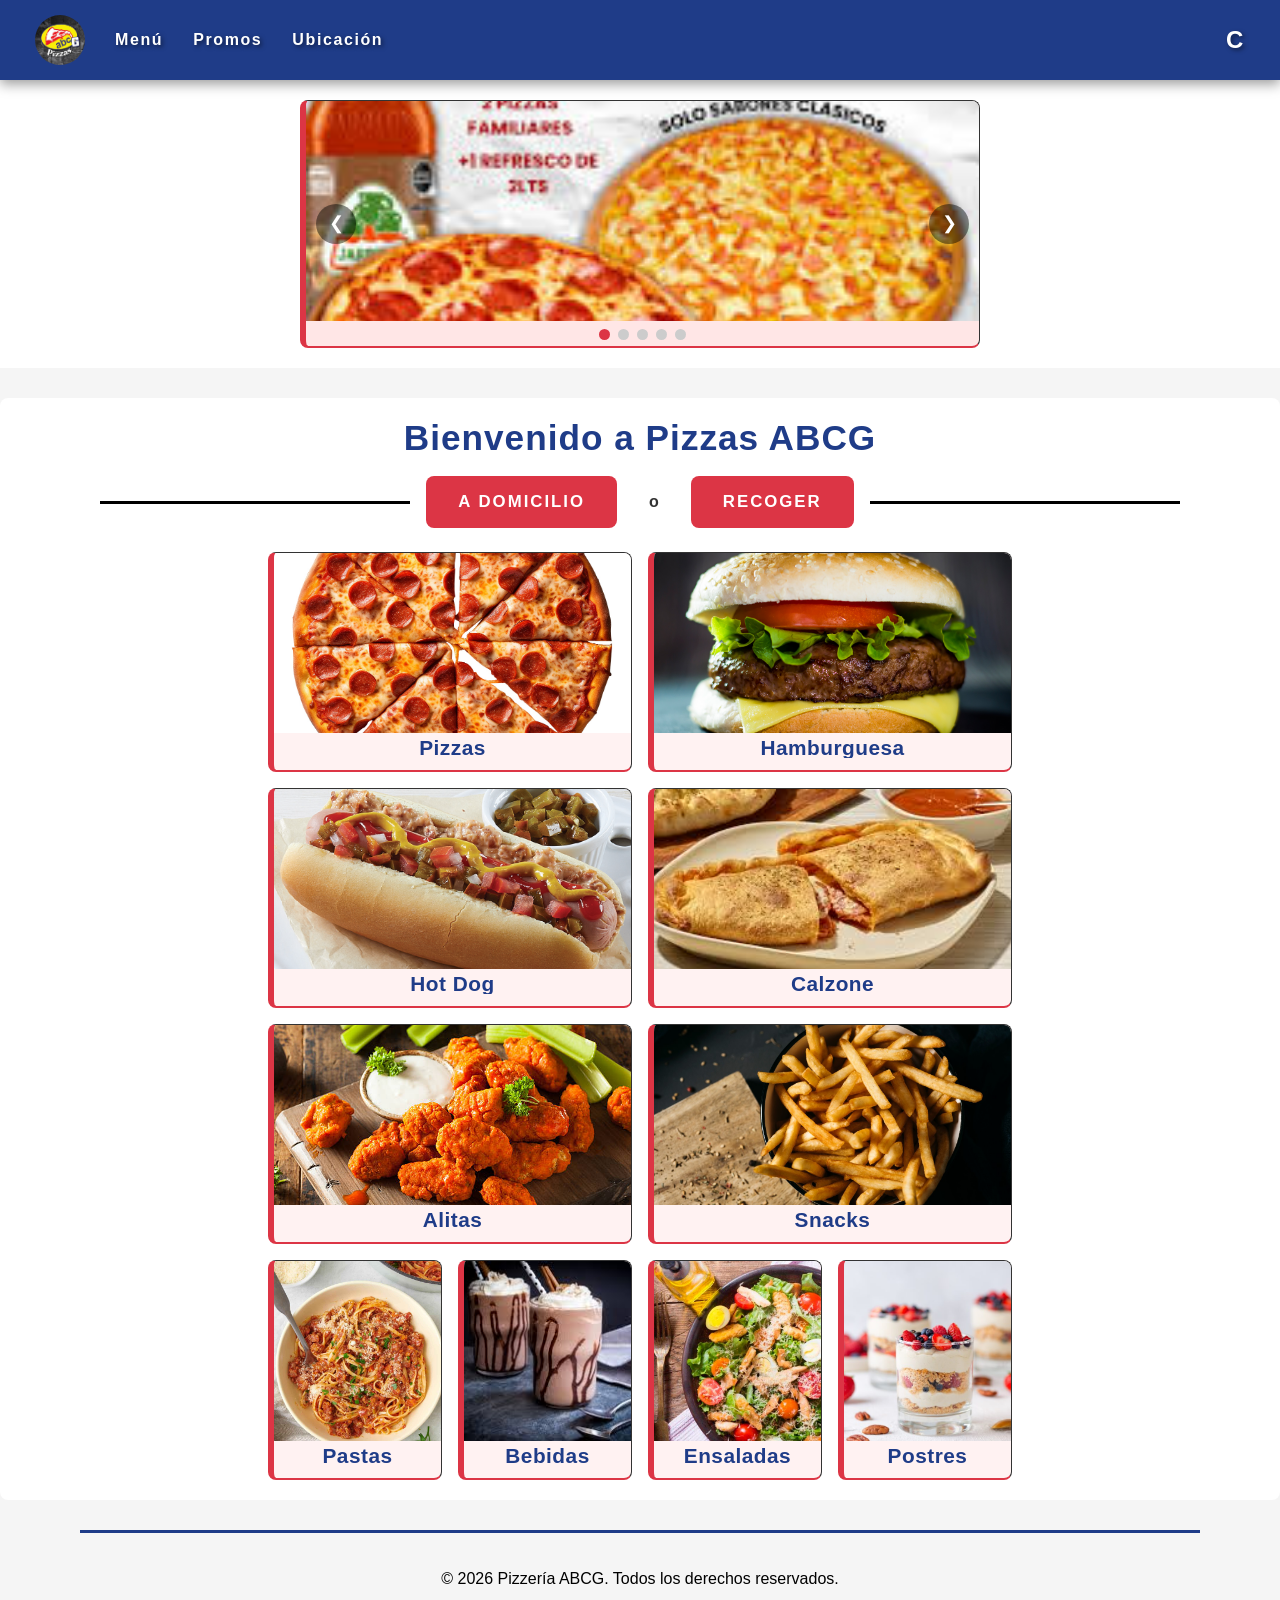
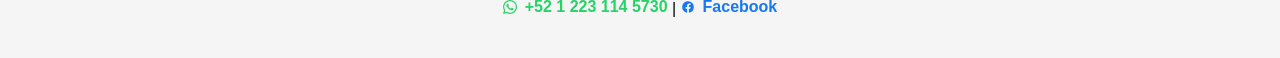
==== index.html @ 010d3856 "Add files via upload" ====
<!DOCTYPE html>
<html lang="en">
<head>
    <meta charset="UTF-8">
    <meta name="viewport" content="width=device-width, initial-scale=1.0">
    <title>Pizzería ABCG</title>
    <link rel="stylesheet" href="css/styles.css">
    <link rel="stylesheet" href="css/main.css">

    <script src="js/mobile-menu.js" defer></script>
    <script src="js/promo-slider.js" defer></script>
    <script src="js/cart.js" defer></script>
</head>
<body>
    <header>
        <nav>
            <ul>                <li class="mobile-toggle">
                    <button class="hamburger-btn" id="hamburger-btn" aria-label="Abrir menu" aria-expanded="false" aria-controls="mobile-dropdown-menu">
                        <span class="hamburger-icon"></span>
                    </button>
                </li>
                <li><a href="#inicio" class="nav-logo"><img src="images.jpg" alt="Logo de Pizzería ABCG" class="logo"></a></li>
                <li><a href="#menu" class="nav-menu">Menú</a></li>
                <li><a href="#promos" class="nav-menu">Promos</a></li>
                <li><a href="#ubicacion" class="nav-menu">Ubicación</a></li>
                <div class="nav-right">
                    <a href="#carrito" class="nav-carrito">C </a>
                </div>
            </ul>
            <div class="mobile-dropdown hidden" id="mobile-dropdown-menu">
                <a href="index.html#menu" class="mobile-dropdown-link">Menu</a>
                <a href="index.html#promos" class="mobile-dropdown-link">Promos</a>
                <a href="index.html#ubicacion" class="mobile-dropdown-link">Ubicacion</a>
            </div>
        </nav>
    </header>

    <!-- Slider de Promociones -->
    <section id="promos" class="promo-slider-section">
        <div class="promo-slider">
            <button class="slider-btn slider-prev" aria-label="Anterior">&#10094;</button>

            <div class="slider-track">
                <div class="promo-slide active">
                    <img src="imagenes_menu/promos/2fam.jpg" alt="Promo 2 Pizzas Familiares">
                </div>
                <div class="promo-slide">
                    <img src="imagenes_menu/promos/2med.jpg" alt="Promo 2 Pizzas Medianas">
                </div>
                <div class="promo-slide">
                    <img src="imagenes_menu/promos/comboham.jpg" alt="Combo Hamburguesa">
                </div>
                <div class="promo-slide">
                    <img src="imagenes_menu/promos/fam-pep.jpg" alt="Pizza Familiar Pepperoni">
                </div>
                <div class="promo-slide">
                    <img src="imagenes_menu/promos/fam-queso.jpg" alt="Pizza Familiar Queso">
                </div>
            </div>

            <button class="slider-btn slider-next" aria-label="Siguiente">&#10095;</button>

            <div class="slider-dots">
                <span class="promo-dot active"></span>
                <span class="promo-dot"></span>
                <span class="promo-dot"></span>
                <span class="promo-dot"></span>
                <span class="promo-dot"></span>
            </div>
        </div>
    </section>

    <main>
        <h1>Bienvenido a Pizzas ABCG</h1>

        <div class="hero-center">
            <div class="line left"></div>
            <div class="cta">
                <button class="btn btn-left">A domicilio</button>
                <span class="or">o</span>
                <button class="btn btn-right">Recoger</button>
            </div>
            <div class="line right"></div>
        </div>

        <div class="menu-section-container">
            <section class="menu-section-grid menu-desktop">
                <div class="menu-section-card wide">
                    <a href="pizzas.html" class="menu-section-link"><img src="sec-menu/pizzas.jpg" alt="Pizzas"></a>
                    <h2 class="menu-section-caption">Pizzas</h2>
                </div>
                <div class="menu-section-card wide">
                    <a href="hamburguesas.html" class="menu-section-link"><img src="sec-menu/hamburguesa.jpg" alt="Hamburguesa"></a>
                    <h2 class="menu-section-caption">Hamburguesa</h2>
                </div>

                <div class="menu-section-card wide">
                    <a href="hotdog.html" class="menu-section-link"><img src="sec-menu/hot-dog-aderezo-tocino.png" alt="Hot Dog"></a>
                    <h2 class="menu-section-caption">Hot Dog</h2>
                </div>
                <div class="menu-section-card wide">
                    <a href="calzones.html" class="menu-section-link"><img src="sec-menu/calzone.jpg" alt="Calzone"></a>
                    <h2 class="menu-section-caption">Calzone</h2>
                </div>

                <div class="menu-section-card wide">
                    <a href="alitas_y_cryspy.html" class="menu-section-link"><img src="sec-menu/alitas.jpg" alt="Alitas"></a>
                    <h2 class="menu-section-caption">Alitas</h2>
                </div>
                <div class="menu-section-card wide">
                    <a href="snacks.html" class="menu-section-link"><img src="sec-menu/snacks.jpg" alt="Snacks"></a>
                    <h2 class="menu-section-caption">Snacks</h2>
                </div>

                <div class="menu-section-card">
                    <a href="pastas.html" class="menu-section-link"><img src="sec-menu/pastas.jpeg" alt="Pastas"></a>
                    <h2 class="menu-section-caption">Pastas</h2>
                </div>
                <div class="menu-section-card">
                    <a href="bebidas.html" class="menu-section-link"><img src="sec-menu/bebidas.jpg" alt="Bebidas"></a>
                    <h2 class="menu-section-caption">Bebidas</h2>
                </div>
                <div class="menu-section-card">
                    <a href="ensaladas.html" class="menu-section-link"><img src="sec-menu/ensaladas.jpg" alt="Ensaladas"></a>
                    <h2 class="menu-section-caption">Ensaladas</h2>
                </div>
                <div class="menu-section-card">
                    <a href="postres.html" class="menu-section-link"><img src="sec-menu/postres.jpg" alt="Postres"></a>
                    <h2 class="menu-section-caption">Postres</h2>
                </div>
            </section>

            <!-- secciones del menú en formato horizontal tipo lista (solo celular) -->
            <section class="menu-category-list menu-mobile">
                <a href="pizzas.html" class="menu-category-card">
                    <img src="sec-menu/pizzas.jpg" alt="Pizzas" class="menu-category-thumb">
                    <div class="menu-category-content">
                        <h2 class="menu-category-title">Pizzas</h2>
                        <p class="menu-category-description">Pizzas clásicas y especiales, listas para compartir en cualquier ocasión.</p>
                    </div>
                </a>

                <a href="hamburguesas.html" class="menu-category-card">
                    <img src="sec-menu/hamburguesa.jpg" alt="Hamburguesas" class="menu-category-thumb">
                    <div class="menu-category-content">
                        <h2 class="menu-category-title">Hamburguesas</h2>
                        <p class="menu-category-description">Hamburguesas jugosas con ingredientes frescos y combinaciones irresistibles.</p>
                    </div>
                </a>

                <a href="hotdog.html" class="menu-category-card">
                    <img src="sec-menu/hot-dog-aderezo-tocino.png" alt="Hot Dogs" class="menu-category-thumb">
                    <div class="menu-category-content">
                        <h2 class="menu-category-title">Hot Dogs</h2>
                        <p class="menu-category-description">Hot dogs preparados al momento con toppings clásicos y especiales.</p>
                    </div>
                </a>

                <a href="calzones.html" class="menu-category-card">
                    <img src="sec-menu/calzone.jpg" alt="Calzone" class="menu-category-thumb">
                    <div class="menu-category-content">
                        <h2 class="menu-category-title">Calzone</h2>
                        <p class="menu-category-description">Masa horneada rellena con queso y tus ingredientes favoritos.</p>
                    </div>
                </a>

                <a href="alitas_y_cryspy.html" class="menu-category-card">
                    <img src="sec-menu/alitas.jpg" alt="Alitas" class="menu-category-thumb">
                    <div class="menu-category-content">
                        <h2 class="menu-category-title">Alitas</h2>
                        <p class="menu-category-description">Alitas clásicas y crispy con variedad de salsas no picantes y picantes.</p>
                    </div>
                </a>

                <a href="snacks.html" class="menu-category-card">
                    <img src="sec-menu/snacks.jpg" alt="Snacks" class="menu-category-thumb">
                    <div class="menu-category-content">
                        <h2 class="menu-category-title">Snacks</h2>
                        <p class="menu-category-description">Acompañamientos y antojos rápidos para completar tu pedido.</p>
                    </div>
                </a>

                <a href="pastas.html" class="menu-category-card">
                    <img src="sec-menu/pastas.jpeg" alt="Pastas" class="menu-category-thumb">
                    <div class="menu-category-content">
                        <h2 class="menu-category-title">Pastas</h2>
                        <p class="menu-category-description">Pastas cremosas y tradicionales con sabores caseros para todos.</p>
                    </div>
                </a>

                <a href="bebidas.html" class="menu-category-card">
                    <img src="sec-menu/bebidas.jpg" alt="Bebidas" class="menu-category-thumb">
                    <div class="menu-category-content">
                        <h2 class="menu-category-title">Bebidas</h2>
                        <p class="menu-category-description">Refrescos, aguas y bebidas para acompañar cada comida.</p>
                    </div>
                </a>

                <a href="ensaladas.html" class="menu-category-card">
                    <img src="sec-menu/ensaladas.jpg" alt="Ensaladas" class="menu-category-thumb">
                    <div class="menu-category-content">
                        <h2 class="menu-category-title">Ensaladas</h2>
                        <p class="menu-category-description">Opciones frescas y ligeras con ingredientes balanceados.</p>
                    </div>
                </a>

                <a href="postres.html" class="menu-category-card">
                    <img src="sec-menu/postres.jpg" alt="Postres" class="menu-category-thumb">
                    <div class="menu-category-content">
                        <h2 class="menu-category-title">Postres</h2>
                        <p class="menu-category-description">Dulces opciones para cerrar tu comida con un gran sabor.</p>
                    </div>
                </a>
            </section>
        </div>
    </main>

    <footer>
        <p>&copy; 2026 Pizzería ABCG. Todos los derechos reservados.</p>
        <p><a href="https://wa.me/5212231145730" target="_blank" rel="noopener noreferrer" aria-label="WhatsApp Pizzeria ABCG"><svg xmlns="http://www.w3.org/2000/svg" width="14" height="14" viewBox="0 0 24 24" fill="currentColor" style="vertical-align:-2px; margin-right:4px;"><path d="M20.52 3.48A11.86 11.86 0 0 0 12.07 0C5.5 0 .16 5.34.16 11.9c0 2.1.55 4.16 1.6 5.98L0 24l6.3-1.65a11.86 11.86 0 0 0 5.77 1.47h.01c6.56 0 11.9-5.34 11.9-11.9 0-3.18-1.24-6.17-3.46-8.4Zm-8.45 18.3h-.01a9.9 9.9 0 0 1-5.04-1.38l-.36-.22-3.74.98 1-3.65-.24-.37a9.9 9.9 0 0 1-1.52-5.24C2.16 6.43 6.6 2 12.07 2c2.64 0 5.13 1.03 7 2.9a9.82 9.82 0 0 1 2.9 7c0 5.47-4.44 9.9-9.9 9.9Zm5.43-7.43c-.3-.15-1.77-.87-2.05-.97-.28-.1-.48-.15-.68.15-.2.3-.78.97-.95 1.17-.18.2-.35.22-.65.07-.3-.15-1.25-.46-2.38-1.48a8.9 8.9 0 0 1-1.65-2.05c-.17-.3-.02-.46.13-.6.13-.13.3-.35.45-.53.15-.18.2-.3.3-.5.1-.2.05-.37-.03-.52-.08-.15-.68-1.63-.93-2.24-.24-.58-.49-.5-.68-.5h-.58c-.2 0-.52.07-.8.37-.28.3-1.05 1.03-1.05 2.5 0 1.47 1.08 2.9 1.23 3.1.15.2 2.12 3.25 5.13 4.55.72.31 1.29.5 1.73.64.73.23 1.39.2 1.92.12.59-.09 1.77-.72 2.02-1.42.25-.7.25-1.3.18-1.42-.08-.12-.28-.2-.58-.35Z"></path></svg> +52 1 223 114 5730</a> | <a href="https://www.facebook.com/PizzeriaAbcg/?locale=es_LA" target="_blank" rel="noopener noreferrer" aria-label="Facebook Pizzeria ABCG"><svg xmlns="http://www.w3.org/2000/svg" width="14" height="14" viewBox="0 0 24 24" fill="currentColor" style="vertical-align:-2px; margin-right:4px;"><path d="M22 12a10 10 0 1 0-11.56 9.88v-6.99H7.9V12h2.54V9.8c0-2.5 1.49-3.89 3.77-3.89 1.09 0 2.23.2 2.23.2v2.46h-1.26c-1.24 0-1.62.77-1.62 1.56V12h2.77l-.44 2.89h-2.33v6.99A10 10 0 0 0 22 12"></path></svg>Facebook</a></p>
    </footer>
</body>
</html>
---- css/styles.css ----
/* ===================================
   ESTILOS GLOBALES Y RESET
   =================================== */

* {
 
    margin: 0;
    padding: 0;
    box-sizing: border-box;
}

body {
    font-family: Arial, sans-serif;
    background-color: var(--page-bg);
}

/* ===================================
   VARIABLES DE COLOR (ROOT)
   =================================== */

:root{
    /* Paleta de colores */
    --header-blue: #1F3C88;
    --accent-red: #D62828;
    --pizza-yellow: #FFC300;
    --page-bg: #f5f5f5;
    --main-bg: #ffffff;
    --footer-bg: #EAD5B6;
    --text: #333333;
    --black: #000000;
    --hover-dark: rgba(44,44,44,0.6);
}

/* ===================================
   ESTILOS DE HEADER Y NAVEGACIÓN
   =================================== */

header {
    background-color: var(--header-blue);
    color: white;
    padding: 0 20px;
    box-shadow: 0 4px 12px rgba(0, 0, 0, 0.4);
    position: sticky;
    top: 0;
    z-index: 999;
}

header h1 {
    text-align: center;
    font-size: 2.5em;
    text-shadow: 2px 2px 4px rgba(0, 0, 0, 0.3);
}

nav {
    background-color: var(--header-blue);
    padding: 0;
    letter-spacing: 0.1rem;
}

nav ul {
    list-style: none;
    display: flex;
    align-items: center;
    gap: 0;
}

.mobile-toggle {
    display: none;
}

.hamburger-btn {
    display: none;
    border: none;
    background: transparent;
    color: #fff;
    cursor: pointer;
    padding: 12px;
}

.hamburger-icon,
.hamburger-icon::before,
.hamburger-icon::after {
    content: '';
    display: block;
    width: 22px;
    height: 2px;
    background: #fff;
    border-radius: 3px;
    transition: transform 0.2s ease, opacity 0.2s ease;
}

.hamburger-icon::before {
    transform: translateY(-7px);
}

.hamburger-icon::after {
    transform: translateY(5px);
}

.hamburger-btn.open .hamburger-icon {
    background: transparent;
}

.hamburger-btn.open .hamburger-icon::before {
    transform: translateY(0) rotate(45deg);
}

.hamburger-btn.open .hamburger-icon::after {
    transform: translateY(-2px) rotate(-45deg);
}

.mobile-dropdown {
    display: none;
    background: #16326f;
    border-top: 1px solid rgba(255, 255, 255, 0.2);
}

.mobile-dropdown-link {
    display: block;
    color: #fff;
    text-decoration: none;
    font-weight: 700;
    padding: 12px 16px;
}

.mobile-dropdown-link:hover {
    background: rgba(255, 255, 255, 0.14);
}

.logo {
    width: 50px;
    height: 50px;
    border-radius: 50%;
    object-fit: cover;
    cursor: pointer;
    transition: transform 0.3s;
}

.logo:hover {
    transform: scale(1.1);
}

nav li:first-child {
    margin-right: 30px;
}

nav li:nth-child(2),
nav li:nth-child(3),
nav li:nth-child(4) {
    margin-right: 0;
}

nav a {
    color: white;
    text-decoration: none;
    font-weight: bold;
    transition: 0.3s;
    display: inline-flex;
    align-items: center;
    border-radius: 0;
}

.nav-logo {
    padding: 15px 15px;
}

.nav-menu {
    padding: 30px 15px;
    text-shadow: 2px 2px 4px rgba(0, 0, 0, 0.5);
}

.nav-menu:hover {
    color: white;
    background-color: var(--hover-dark);
}

nav a:hover {
    color: white;
    background-color: var(--hover-dark);
    border-radius: 0;
}

.nav-right {
    margin-left: auto;
    display: flex;
    align-items: center;
    gap: 0;
}

.nav-right a {
    background-color: transparent;
    border-radius: 0;
    transition: background-color 0.3s;
    display: inline-flex;
    align-items: center;
}

.nav-login {
    padding: 28px 15px;
    text-shadow: 2px 2px 4px rgba(0, 0, 0, 0.5);
    display: none;
}

.nav-login:hover {
    background-color: var(--hover-dark);
    text-decoration: none;
}

.nav-carrito {
    padding: 25px 15px;
    font-size: 1.5em;
    cursor: pointer;
    text-shadow: 2px 2px 4px rgba(0, 0, 0, 0.5);
}

.nav-carrito:hover {
    background-color: var(--hover-dark);
    text-decoration: none;
}

.nav-right a:hover {
    background-color: var(--hover-dark);
    text-decoration: none;
    border-radius: 0;
}


/* ===================================
   ESTILOS DE FOOTER
   =================================== */

/* Footer */
footer{
    background: var(--page-bg);    
    color: var(--black);
    text-align:center;
    padding:30px 20px;
    margin-top:0;
    position:relative;
}

footer::before{
    content:'';
    position:absolute;
    top:0;
    left:80px;
    right:80px;
    height:3px;
    background: var(--header-blue);
}

footer p{ margin:10px 0; }
footer a{ color: var(--header-blue); text-decoration:none; }
footer a:hover{ text-decoration:underline; }

footer a[aria-label="Facebook Pizzeria ABCG"]{
    color:#1877F2;
    font-weight:600;
    display:inline-flex;
    align-items:center;
    gap:4px;
    transition:color 0.2s ease, transform 0.2s ease;
}

footer a[aria-label="Facebook Pizzeria ABCG"] svg{
    transition:transform 0.2s ease;
}

footer a[aria-label="Facebook Pizzeria ABCG"]:hover{
    color:#0F5CC0;
    text-decoration:none;
    transform:translateY(-1px);
}

footer a[aria-label="Facebook Pizzeria ABCG"]:hover svg{
    transform:scale(1.08);
}

footer a[aria-label="WhatsApp Pizzeria ABCG"]{
    color:#25D366;
    font-weight:600;
    display:inline-flex;
    align-items:center;
    gap:4px;
    transition:color 0.2s ease, transform 0.2s ease;
}

footer a[aria-label="WhatsApp Pizzeria ABCG"] svg{
    transition:transform 0.2s ease;
}

footer a[aria-label="WhatsApp Pizzeria ABCG"]:hover{
    color:#1EA952;
    text-decoration:none;
    transform:translateY(-1px);
}

footer a[aria-label="WhatsApp Pizzeria ABCG"]:hover svg{
    transform:scale(1.08);
}

/* ===================================
   ESTILOS RESPONSIVOS - TABLETS
   =================================== */

@media (max-width: 768px) {
    header {
        padding: 0 12px;
    }

    nav ul {
        flex-wrap: nowrap;
    }

    .logo {
        width: 44px;
        height: 44px;
    }

    nav li:first-child {
        margin-right: 10px;
    }

    .nav-menu {
        padding: 20px 10px;
        font-size: 0.88rem;
        letter-spacing: 0.04rem;
    }

    .nav-login {
        padding: 20px 10px;
        font-size: 0.88rem;
    }

    .nav-carrito {
        padding: 18px 10px;
        font-size: 1.3em;
    }

    footer::before {
        left: 40px;
        right: 40px;
    }
}

/* ===================================
   ESTILOS RESPONSIVOS - CELULARES
   =================================== */

@media (max-width: 480px) {
    header {
        padding: 0 6px;
    }

    nav {
        position: relative;
    }

    nav ul {
        justify-content: space-between;
        position: relative;
        min-height: 60px;
    }

    /* Logo visible y de tamaño medio en móvil */
    .logo {
        width: 42px;
        height: 42px;
    }

    .nav-logo {
        position: absolute;
        top: 6px;
        left: 50%;
        transform: translateX(-50%);
        padding: 0;
    }

    .mobile-toggle {
        display: flex;
        margin-right: auto;
        z-index: 2;
    }

    .hamburger-btn {
        display: inline-flex;
        align-items: center;
        justify-content: center;
    }

    nav li:first-child {
        margin-right: 0;
    }

    /* Ocultar enlaces de texto para no saturar la barra */
    .nav-menu {
        display: none;
    }

    .nav-login {
        display: none;
    }

    .nav-carrito {
        padding: 16px 10px;
        font-size: 1.4em;
    }

    .nav-right {
        margin-left: auto;
        z-index: 2;
    }

    .mobile-dropdown.show {
        display: block;
    }

    footer::before {
        left: 20px;
        right: 20px;
    }
}

/* ===================================
   ESTILOS PARA PESTAÑAS DE PIZZAS
   =================================== */

.pizza-tabs {
    display: flex;
    gap: 1rem;
    justify-content: center;
    margin: 2rem 0;
    flex-wrap: wrap;
}

.tab-btn {
    padding: 0.75rem 2rem;
    border: 2px solid #ff6b6b;
    background: transparent;
    color: #ff6b6b;
    font-size: 1rem;
    font-weight: bold;
    cursor: pointer;
    border-radius: 0.5rem;
    transition: all 0.3s ease;
}

.tab-btn:hover {
    background: #ff6b6b;
    color: white;
    transform: translateY(-2px);
}

.tab-btn.active {
    background: #ff6b6b;
    color: white;
    box-shadow: 0 4px 12px rgba(255, 107, 107, 0.3);
}

.hidden {
    display: none;
}
---- css/main.css ----
/* ===================================
   VARIABLES ADICIONALES
   =================================== */

:root{
    /* Variables específicas de main.css */
    --pizza-yellow-light: rgba(255,195,0,0.15);
    --card-bg-light: rgba(242, 9, 9, 0.05);
    --link-red: #DC3545;
    --accent-red: #000;
    --submenu-sticky-top: 72px;
}

/* ===================================
   ESTILOS GENERALES DE MAIN
   =================================== */

/* Main */
main{
    max-width:100%;
    margin:30px auto;
    padding:20px;
    background: var(--main-bg);
    border-radius:8px;
    box-shadow:none;
    text-justify: auto;
}

main h1{
    color: var(--header-blue);
    font-size:2.2rem;
    font-weight:800;
    letter-spacing:1px;
    text-align:center;
    margin-bottom:12px;
}

main h2{
    color: var(--header-blue);
    text-align:center;
    margin-bottom:12px;
}

main p{
    color: var(--text);
    line-height:1.6;
    text-align:center;
    margin-bottom:18px;
}

/* ===================================
   SECCIÓN HERO CON CTA
   =================================== */

/* Centered CTA: keep header/nav intact, style only this area */
.hero-center{
    display:flex;
    align-items:center;
    justify-content:center;
    padding: 0 80px; /* leave 80px gap from main edges */
    gap:16px;
    margin:18px 0;
}

/* Banner de promociones usado en index.html */
.promo-hero{
    width:100%;
    max-width:100%;
    height:70vh; /* más alto */
    display:block;
    overflow:hidden; /* evita que la imagen provoque scroll horizontal */
    background-color: #f3f3f3;
    border-radius:0; /* sin bordes para full-bleed */
    margin: 0; /* pegado al header */
    position:relative;
    left:0;
}
.promo-hero-img{
    width:100%;
    height:100%;
    min-width:100%;
    min-height:100%;
    object-fit:cover; /* cubre todo el área sin dejar espacios */
    display:block;
}

.line{
    flex:1;
    height:3px;
    background: var(--accent-red);
}

.cta{ display:inline-flex; align-items:center; gap:20px; }

.btn{
    background: var(--link-red); /* requested color */
    color:#fff;
    border:none;
    padding:16px 32px; /* larger buttons */
    font-weight:800;
    border-radius:8px;
    cursor:pointer;
    font-size:1.05rem;
    letter-spacing:2px;
    text-transform:uppercase;
}

/* Hover: oscurecer y animación tipo "gota" */
.btn{
    position:relative;
    overflow:hidden;
    transition: filter 0.2s ease, transform 0.15s ease;
}

.btn:hover{
    filter:brightness(0.52);
    transform:translateY(-8px);
}

.btn::after{
    content:'';
    position:absolute;
    left:50%;
    top:50%;
    width:16px;
    height:16px;
    background: rgba(255,255,255,0.12);
    transform: translate(-50%,-50%) scale(0);
    border-radius:50%;
    opacity:0;
    transition: transform 0.6s cubic-bezier(.2,.8,.2,1), opacity 0.6s ease;
    pointer-events:none;
}

.btn:hover::after{
    transform: translate(-50%,-50%) scale(8);
    opacity:1;
}

.or{ color:#333; font-weight:700; padding:0 12px; }

/* ===================================
   GRID DE MENÚ
   =================================== */

/* Sección del menú con contenedor centrado */
.menu-section-container{
    width:60%;
    max-width:1200px;
    margin:0 auto;
}

.menu-section-grid{
    display:grid;
    grid-template-columns:repeat(4,1fr);
    gap:16px;
    margin-top:24px;
    align-items:start;
}
.menu-section-card.wide{
    grid-column: span 2;
}
.menu-section-card{
    border:1px solid var(--text);
    border-bottom:2px solid var(--link-red);
    border-radius:8px;
    overflow:hidden;
    display:flex;
    flex-direction:column;
    align-items:center;
    text-align:center;
    height:220px; /* tamaño uniforme */
    background: var(--card-bg-light); /* rojo muy pálido casi blanco */
    border-left:6px solid var(--link-red);
    transition:box-shadow 0.3s ease, transform 0.3s ease;
}
.menu-section-card:hover{
    box-shadow:0 8px 20px rgba(0,0,0,0.18);
    transform:translateY(-6px);
}
.menu-section-card.menu-section-promo{
    grid-column:1 / -1; /* ocupa ambas columnas */
    height:220px; /* un poco más alto */
    background: var(--pizza-yellow-light); /* amarillo muy suave */
    border-left:6px solid var(--pizza-yellow);
    border-bottom:2px solid var(--pizza-yellow);
}
.menu-section-link{
    flex:0 0 auto;
    width:100%;
    height:180px;
}
.menu-section-link img{
    width:100%;
    height:100%;
    object-fit:cover;
}
.menu-section-caption{
    padding:3px 6px;
    font-weight:700;
    color:var(--header-blue);
    font-size:1.3rem;
    letter-spacing:0.5px;
    overflow:hidden;
    text-overflow:ellipsis;
    white-space:nowrap;
}

.menu-category-list{
    display:flex;
    flex-direction:column;
    gap:14px;
    margin-top:24px;
}

.menu-mobile{
    display:none;
}

.menu-category-card{
    display:flex;
    align-items:center;
    gap:18px;
    text-decoration:none;
    background:#fdfdfd;
    border:1px solid #d9d9d9;
    border-radius:12px;
    padding:12px 16px;
    transition:box-shadow 0.25s ease, transform 0.2s ease, border-color 0.2s ease;
}

.menu-category-card:hover{
    border-color:var(--link-red);
    box-shadow:0 10px 22px rgba(0,0,0,0.12);
    transform:translateY(-2px);
}

.menu-category-thumb{
    width:86px;
    height:86px;
    object-fit:cover;
    border-radius:10px;
    flex-shrink:0;
}

.menu-category-content{
    display:flex;
    flex-direction:column;
    justify-content:center;
    flex:1;
    min-width:0;
}

.menu-category-title{
    color:var(--header-blue);
    font-size:1.45rem;
    line-height:1.2;
    margin-bottom:6px;
    text-align:left;
}

.menu-category-description{
    margin:0;
    color:var(--text);
    font-size:0.95rem;
    text-align:left ;
    line-height:1.4;
}

@media (max-width: 768px) {
    .menu-desktop{
        display:none;
    }

    .menu-mobile{
        display:flex;
    }
}

@media (max-width:600px){
    .menu-section-grid{grid-template-columns:1fr;}

    .menu-category-card{
        gap:12px;
        padding:10px 12px;
    }

    .menu-category-thumb{
        width:70px;
        height:70px;
    }

    .menu-category-title{
        font-size:1.18rem;
        margin-bottom:4px;
    }

    .menu-category-description{
        font-size:0.88rem;
    }
}

/* ===================================
   SUBMENU DE NAVEGACIÓN
   =================================== */

/* Barra de navegación secundaria para secciones del menú */
.submenu-nav{
    background:#e8e8e8; /* gris claro */
    padding:0;
    border-bottom:1px solid #d0d0d0;
    position:sticky;
    top:var(--submenu-sticky-top, 0px);
    z-index:950;
    box-shadow:0 2px 8px rgba(0,0,0,0.08);
}

.submenu-nav.is-loading{
    opacity:0.92;
}
.submenu-container{
    max-width:100%;
    margin:0 auto;
    padding:0;
    display:flex;
    overflow-x:auto;
    align-items:center;
    justify-content:center;
    min-height:0;
    -webkit-overflow-scrolling:touch;
    scroll-behavior:smooth;
    /* ocultar scrollbar visualmente en todos los navegadores */
    scrollbar-width:none;
    -ms-overflow-style:none;
}

.submenu-container li{
    margin:0;
    padding:0;
    display:flex;
    align-items:center;
}

.submenu-container::-webkit-scrollbar{
    display:none;
}
.submenu-link{
    position:relative;
    letter-spacing: 0.15rem;
    color:var(--text);
    text-decoration:none;
    font-weight:600;
    font-size:0.95rem;
    padding:6px 10px;
    line-height:1.1;
    display:block;
    box-sizing: border-box;
    margin: 0;
    white-space:nowrap;
    border-bottom:3px solid transparent;
    transition:border-bottom 0.3s ease, color 0.3s ease, background-color 0.2s ease;
}
.submenu-link:hover{
    border-bottom:3px solid var(--link-red);
    color:var(--link-red);
    background:rgba(220,53,69,0.06);
}
.submenu-link.active{
    border-bottom:3px solid var(--link-red);
    color:var(--link-red);
    background:rgba(220,53,69,0.08);
}

/* ===================================
    ITEMS DEL MENÚ (CARDS)
    =================================== */

/* Estilos para items del menú con imágenes */
.menu-item{
    border:1px solid var(--text);
    border-bottom:2px solid var(--link-red);
    border-radius:8px;
    overflow:hidden;
    display:flex;
    flex-direction:column;
    align-items:center;
    text-align:center;
    background: var(--card-bg-light);
    border-left:6px solid var(--link-red);
    transition:box-shadow 0.3s ease, transform 0.3s ease;
    height:100%;
}

.menu-item:hover{
    box-shadow:0 8px 20px rgba(0,0,0,0.18);
    transform:translateY(-6px);
}

.item-image{
    width:100%;
    height:200px;
    overflow:hidden;
    display:flex;
    align-items:center;
    justify-content:center;
}

.item-image img{
    width:100%;
    height:100%;
    object-fit:cover;
}

.item-info{
    padding:12px;
    flex:1;
    display:flex;
    flex-direction:column;
    justify-content:space-between;
    width:100%;
}

.item-info h3{
    color:var(--header-blue);
    font-size:1.1rem;
    margin-bottom:8px;
    font-weight:700;
}

.item-description{
    color:var(--text);
    font-size:0.9rem;
    line-height:1.4;
    margin-bottom:8px;
}

.item-price{
    color:var(--link-red);
    font-size:1.0rem;
    font-weight:700;
    margin-bottom:8px;
    letter-spacing: 0.1rem;
    }

.btn-add{
    background:var(--link-red);
    color:#fff;
    border:none;
    padding:8px 16px;
    border-radius:6px;
    cursor:pointer;
    font-weight:700;
    transition:filter 0.2s ease, transform 0.15s ease;
}

.btn-add:hover{
    filter:brightness(0.85);
    transform:translateY(-2px);
}

.modal-overlay{
    position:fixed;
    inset:0;
    background:rgba(0,0,0,0.55);
    display:flex;
    align-items:center;
    justify-content:center;
    padding:24px;
    z-index:1200;
}

.modal-overlay.hidden{
    display:none;
}

.wings-modal{
    width:min(760px, 100%);
    max-height:90vh;
    overflow-y:auto;
    background:#fff;
    border-radius:18px;
    padding:28px;
    position:relative;
    box-shadow:0 24px 60px rgba(0,0,0,0.28);
}

.modal-close{
    position:absolute;
    top:14px;
    right:16px;
    border:none;
    background:transparent;
    color:var(--header-blue);
    font-size:2rem;
    cursor:pointer;
    line-height:1;
}

.modal-header{
    text-align:left;
    margin-bottom:20px;
}

.modal-tag{
    color:var(--link-red);
    font-weight:800;
    text-transform:uppercase;
    letter-spacing:0.12rem;
    margin-bottom:6px;
}

.modal-description{
    text-align:left;
    margin-bottom:0;
}

.modal-form{
    display:grid;
    gap:20px;
}

.modal-block{
    background:#f8f8f8;
    border:1px solid #e2e2e2;
    border-radius:14px;
    padding:18px;
}

.modal-block-header{
    margin-bottom:14px;
}

.modal-block-header h3{
    color:var(--header-blue);
    margin-bottom:4px;
}

.modal-block-header p{
    text-align:left;
    margin-bottom:0;
    font-size:0.95rem;
}

.quantity-options{
    display:grid;
    grid-template-columns:repeat(auto-fit, minmax(160px, 1fr));
    gap:12px;
}

.quantity-card,
.salsa-group{
    display:flex;
    flex-direction:column;
    gap:10px;
}

.quantity-card label,
.salsa-option{
    display:flex;
    align-items:flex-start;
    gap:10px;
    padding:12px 14px;
    border:1px solid #d7d7d7;
    border-radius:12px;
    background:#fff;
    cursor:pointer;
    transition:border-color 0.2s ease, box-shadow 0.2s ease, transform 0.2s ease;
}

.quantity-card label:hover,
.salsa-option:hover{
    border-color:var(--link-red);
    box-shadow:0 10px 20px rgba(220,53,69,0.12);
    transform:translateY(-2px);
}

.quantity-card input,
.salsa-option input{
    margin-top:3px;
}

.option-copy{
    display:flex;
    flex-direction:column;
    gap:4px;
}

.option-copy strong{
    color:var(--header-blue);
}

.option-copy span{
    color:var(--text);
    font-size:0.92rem;
}

.salsa-groups{
    display:grid;
    grid-template-columns:repeat(auto-fit, minmax(220px, 1fr));
    gap:16px;
}

.salsa-group h4{
    color:var(--header-blue);
    font-size:1rem;
}

.modal-notice{
    display:none;
    margin-top:-6px;
    margin-bottom:2px;
    padding:10px 12px;
    border-radius:10px;
    border:1px solid #f0b8bf;
    background:#fff1f3;
    color:#b42332;
    font-size:0.9rem;
    font-weight:700;
}

.modal-notice.visible{
    display:block;
}

.modal-summary{
    background:#fff5f5;
    border:1px solid #f1c2c7;
    border-radius:12px;
    padding:14px 16px;
    color:var(--text);
    font-weight:600;
}

.modal-summary strong{
    color:var(--link-red);
}

.pizza-choice-grid{
    display:grid;
    grid-template-columns:repeat(auto-fit, minmax(150px, 1fr));
    gap:10px;
}

.pizza-choice{
    display:flex;
}

.pizza-choice input{
    position:absolute;
    opacity:0;
    pointer-events:none;
}

.pizza-choice-label{
    width:100%;
    display:flex;
    flex-direction:column;
    gap:4px;
    padding:12px;
    border:1px solid #d8d8d8;
    border-radius:10px;
    background:#fff;
    cursor:pointer;
    transition:border-color 0.2s ease, box-shadow 0.2s ease, transform 0.2s ease;
}

.pizza-choice-label strong{
    color:var(--header-blue);
}

.pizza-choice-label span{
    color:var(--text);
    font-size:0.92rem;
}

.pizza-choice-label:hover{
    border-color:var(--link-red);
    box-shadow:0 8px 18px rgba(220,53,69,0.12);
    transform:translateY(-1px);
}

.pizza-choice input:checked + .pizza-choice-label{
    border-color:var(--link-red);
    box-shadow:0 0 0 3px rgba(220,53,69,0.16);
    background:#fff6f7;
}

.pizza-half-mode-grid{
    display:grid;
    grid-template-columns:repeat(auto-fit, minmax(140px, 1fr));
    gap:10px;
}

.pizza-half-mode{
    display:flex;
}

.pizza-half-mode input{
    position:absolute;
    opacity:0;
    pointer-events:none;
}

.pizza-half-mode-ui{
    width:100%;
    display:flex;
    flex-direction:column;
    align-items:center;
    justify-content:center;
    gap:8px;
    padding:12px 10px;
    border:1px solid #d8d8d8;
    border-radius:12px;
    background:#fff;
    color:var(--header-blue);
    font-weight:700;
    text-align:center;
    cursor:pointer;
    transition:border-color 0.2s ease, box-shadow 0.2s ease, transform 0.2s ease;
}

.pizza-half-mode-ui:hover{
    border-color:var(--link-red);
    box-shadow:0 8px 18px rgba(220,53,69,0.12);
    transform:translateY(-1px);
}

.pizza-half-mode input:checked + .pizza-half-mode-ui{
    border-color:var(--link-red);
    box-shadow:0 0 0 3px rgba(220,53,69,0.16);
    background:#fff6f7;
}

.pizza-half-icon{
    width:44px;
    height:44px;
    border-radius:50%;
    border:2px solid #d8d8d8;
    background:#d9d9d9;
    box-shadow:inset 0 0 0 1px rgba(255,255,255,0.6);
    transition:background 0.2s ease, border-color 0.2s ease;
}

.pizza-half-icon-half{
    background:#d9d9d9;
}

.pizza-half-icon-complete{
    background:#d9d9d9;
}

.pizza-half-mode input:checked + .pizza-half-mode-ui .pizza-half-icon{
    border-color:#dc3545;
}

.pizza-half-mode input[value="half"]:checked + .pizza-half-mode-ui .pizza-half-icon-half{
    background:linear-gradient(90deg, #dc3545 50%, #d9d9d9 50%);
}

.pizza-half-mode input[value="complete"]:checked + .pizza-half-mode-ui .pizza-half-icon-complete{
    background:#dc3545;
}

.half-selector{
    margin-top:14px;
    display:flex;
    flex-direction:column;
    gap:8px;
}

.half-selector.hidden{
    display:none;
}

.half-selector label{
    color:var(--header-blue);
    font-weight:700;
}

.modal-actions{
    display:flex;
    justify-content:flex-end;
    gap:12px;
}

.btn-secondary{
    background:#6c757d;
}

.nav-carrito{
    position:relative;
}

.nav-carrito::after{
    content:attr(data-cart-count);
    position:absolute;
    top:8px;
    right:6px;
    min-width:18px;
    height:18px;
    padding:0 4px;
    border-radius:999px;
    background:var(--link-red);
    color:#fff;
    font-size:0.7rem;
    font-weight:800;
    display:none;
    align-items:center;
    justify-content:center;
    line-height:18px;
}

.nav-carrito.has-items::after{
    display:flex;
}

.cart-overlay{
    justify-content:flex-end;
    padding:0;
}

.cart-panel{
    width:min(420px, 100%);
    height:100vh;
    background:#fff;
    box-shadow:-16px 0 40px rgba(0,0,0,0.22);
    display:flex;
    flex-direction:column;
    transform:translateX(100%);
    transition:transform 0.25s ease;
}

.cart-panel.open{
    transform:translateX(0);
}

.cart-header{
    display:flex;
    align-items:flex-start;
    justify-content:space-between;
    gap:12px;
    padding:22px 22px 14px;
    border-bottom:1px solid #ececec;
}

.cart-items{
    flex:1;
    overflow-y:auto;
    padding:18px 22px;
    display:flex;
    flex-direction:column;
    gap:14px;
}

.cart-empty{
    color:var(--text);
    text-align:left;
    margin:0;
}

.cart-item{
    display:flex;
    justify-content:space-between;
    gap:14px;
    padding:14px;
    border:1px solid #e4e4e4;
    border-radius:14px;
    background:#fffafa;
}

.cart-item-copy h3{
    color:var(--header-blue);
    font-size:1rem;
    margin-bottom:8px;
}

.cart-item-copy ul{
    margin:0;
    padding-left:18px;
    color:var(--text);
    font-size:0.9rem;
}

.cart-item-side{
    min-width:88px;
    display:flex;
    flex-direction:column;
    align-items:flex-end;
    gap:10px;
}

.cart-item-side strong{
    color:var(--link-red);
}

.cart-remove-btn{
    border:none;
    background:transparent;
    color:var(--link-red);
    cursor:pointer;
    font-weight:700;
}

.cart-footer{
    border-top:1px solid #ececec;
    padding:18px 22px 22px;
    background:#fff;
}

.cart-total-row{
    display:flex;
    justify-content:space-between;
    align-items:center;
    margin-bottom:14px;
    color:var(--header-blue);
    font-size:1rem;
    font-weight:800;
}

.cart-actions-row{
    display:flex;
    flex-direction:column;
    gap:10px;
}

body.modal-open{
    overflow:hidden;
}

@media (max-width: 768px) {
    /* Modal */
    .wings-modal{
        padding:22px;
    }

    .modal-actions{
        flex-direction:column-reverse;
    }

    .modal-actions .btn-add{
        width:100%;
    }

    /* Layout general */
    .menu-section-container{
        width:90%;
    }

    .menu-section-grid{
        grid-template-columns:repeat(2,1fr);
    }

    .hero-center{
        padding:0 24px;
    }

    /* Submenu: anclar a la izquierda para que el scroll funcione */
    .submenu-container{
        justify-content:flex-start;
        padding:0 8px;
    }
}

@media (max-width: 480px) {
    /* Modal */
    .modal-overlay{
        padding:12px;
    }

    .wings-modal{
        padding:18px;
        border-radius:14px;
    }

    .quantity-options,
    .salsa-groups{
        grid-template-columns:1fr;
    }

    /* Layout general */
    main{
        margin:10px auto;
        padding:12px;
    }

    main h1{
        font-size:1.55rem;
    }

    .menu-section-container{
        width:100%;
    }

    .menu-section-grid{
        grid-template-columns:1fr;
    }

    .hero-center{
        padding:0 8px;
        gap:8px;
    }

    .btn{
        padding:12px 18px;
        font-size:0.92rem;
        letter-spacing:1px;
    }

    .submenu-nav .submenu-container{
        min-height:0;
        align-items:center;
    }

    .submenu-nav .submenu-link{
        padding:5px 9px;
        font-size:0.9rem;
    }

}
/* ===================================
   SELECTS Y OPCIONES EN TARJETAS DE BEBIDAS
   =================================== */
.item-options{
    margin:8px 0 12px 0;
    width:100%;
    text-align:left;
}
.item-options label{
    display:block;
    font-size:0.95rem;
    color:var(--header-blue);
    font-weight:700;
    margin-bottom:6px;
}
.item-select{
    width:100%;
    padding:8px 10px;
    border-radius:6px;
    border:1px solid rgba(0,0,0,0.12);
    background:#fff;
    color:var(--text);
    font-weight:600;
    box-shadow: inset 0 1px 2px rgba(0,0,0,0.04);
    -webkit-appearance: none;
    appearance: none;
}
.item-select:focus{
    outline:3px solid rgba(31,60,136,0.12); /* light focus with header-blue */
}

@media (max-width:800px){
    .menu-section-grid{grid-template-columns:repeat(2,1fr);}    
}

@media (max-width:480px){
    .menu-section-grid{grid-template-columns:1fr;}
}
/* ===================================
   ESTILOS PARA SUBSECCIONES
   =================================== */

.subsection-title{
    color:var(--header-blue);
    font-size:1.3rem;
    font-weight:700;
    margin-top:24px;
    margin-bottom:16px;
    text-align:left;
    border-left:4px solid var(--link-red);
    padding-left:12px;
}

/* ===================================
   ITEMS DESTACADOS EN AMARILLO
   =================================== */

.menu-item.special-yellow{
    background: rgba(255,195,0,0.15);
    border-left-color: #FFC300;
    border-bottom-color: #FFC300;
}

.menu-item.special-yellow:hover{
    box-shadow:0 8px 20px rgba(255,193,0,0.25);
}

@media (max-width: 480px) {
    .menu-section-grid {
        grid-template-columns: repeat(2, minmax(0, 1fr));
        gap: 10px;
        align-items: stretch;
    }

    .item-image {
        height: 120px;
    }

    .item-info {
        padding: 10px;
    }

    .item-info h3 {
        font-size: 0.95rem;
        line-height: 1.25;
    }

    .item-description {
        font-size: 0.8rem;
        margin-bottom: 6px;
    }

    .item-price {
        font-size: 0.9rem;
        margin-bottom: 6px;
    }

    .btn-add {
        width: 100%;
        padding: 8px 6px;
        font-size: 0.82rem;
    }

    .item-options label {
        font-size: 0.8rem;
    }

    .item-select {
        font-size: 0.82rem;
        padding: 6px 8px;
    }

}

/* ===================================
   PROMO SLIDER
   =================================== */

.promo-slider-section {
    padding: 20px;
    background: var(--main-bg);
    text-align: center;
}

.promo-slider-title {
    font-size: 1.8rem;
    color: var(--header-blue);
    font-weight: 800;
    margin-bottom: 20px;
    letter-spacing: 1px;
}

.promo-slider {
    position: relative;
    max-width: 680px;
    margin: 0 auto;
    border: 1px solid var(--text);
    border-bottom: 2px solid var(--link-red);
    border-left: 6px solid var(--link-red);
    border-radius: 8px;
    overflow: hidden;
    background: var(--card-bg-light);
}

.slider-track {
    width: 100%;
    overflow: hidden;
    border-radius: 0;
}

.promo-slide {
    display: none;
}

.promo-slide.active {
    display: block;
}

.promo-slide img {
    width: 100%;
    height: 220px;
    object-fit: cover;
    object-position: center;
    display: block;
}

.slider-btn {
    position: absolute;
    top: 50%;
    transform: translateY(-50%);
    background: rgba(0, 0, 0, 0.45);
    color: #fff;
    border: none;
    width: 40px;
    height: 40px;
    font-size: 1.1rem;
    cursor: pointer;
    border-radius: 50%;
    z-index: 10;
    transition: background 0.25s;
    display: flex;
    align-items: center;
    justify-content: center;
}

.slider-btn:hover {
    background: rgba(0, 0, 0, 0.75);
}

.slider-prev { left: 10px; }
.slider-next { right: 10px; }

.slider-dots {
    display: flex;
    justify-content: center;
    gap: 8px;
    padding: 8px 0 6px;
    background: var(--card-bg-light);
}

.promo-dot {
    width: 11px;
    height: 11px;
    background: #ccc;
    border-radius: 50%;
    cursor: pointer;
    transition: background 0.25s;
}

.promo-dot.active {
    background: var(--link-red, #DC3545);
}

/* Móvil: slider full-width como portada */
@media (max-width: 768px) {
    .promo-slider-section {
        padding: 0;
        background: #000;
    }

    .promo-slider {
        max-width: 100%;
        border: none;
        border-radius: 0;
        background: #000;
    }

    .promo-slide img {
        height: auto;
        max-height: 320px;
        object-fit: cover;
    }

    .slider-dots {
        background: #000;
        padding: 10px 0;
    }
}

@media (max-width: 480px) {
    .promo-slide img {
        max-height: 240px;
    }

    .slider-btn {
        width: 32px;
        height: 32px;
        font-size: 0.9rem;
    }
}
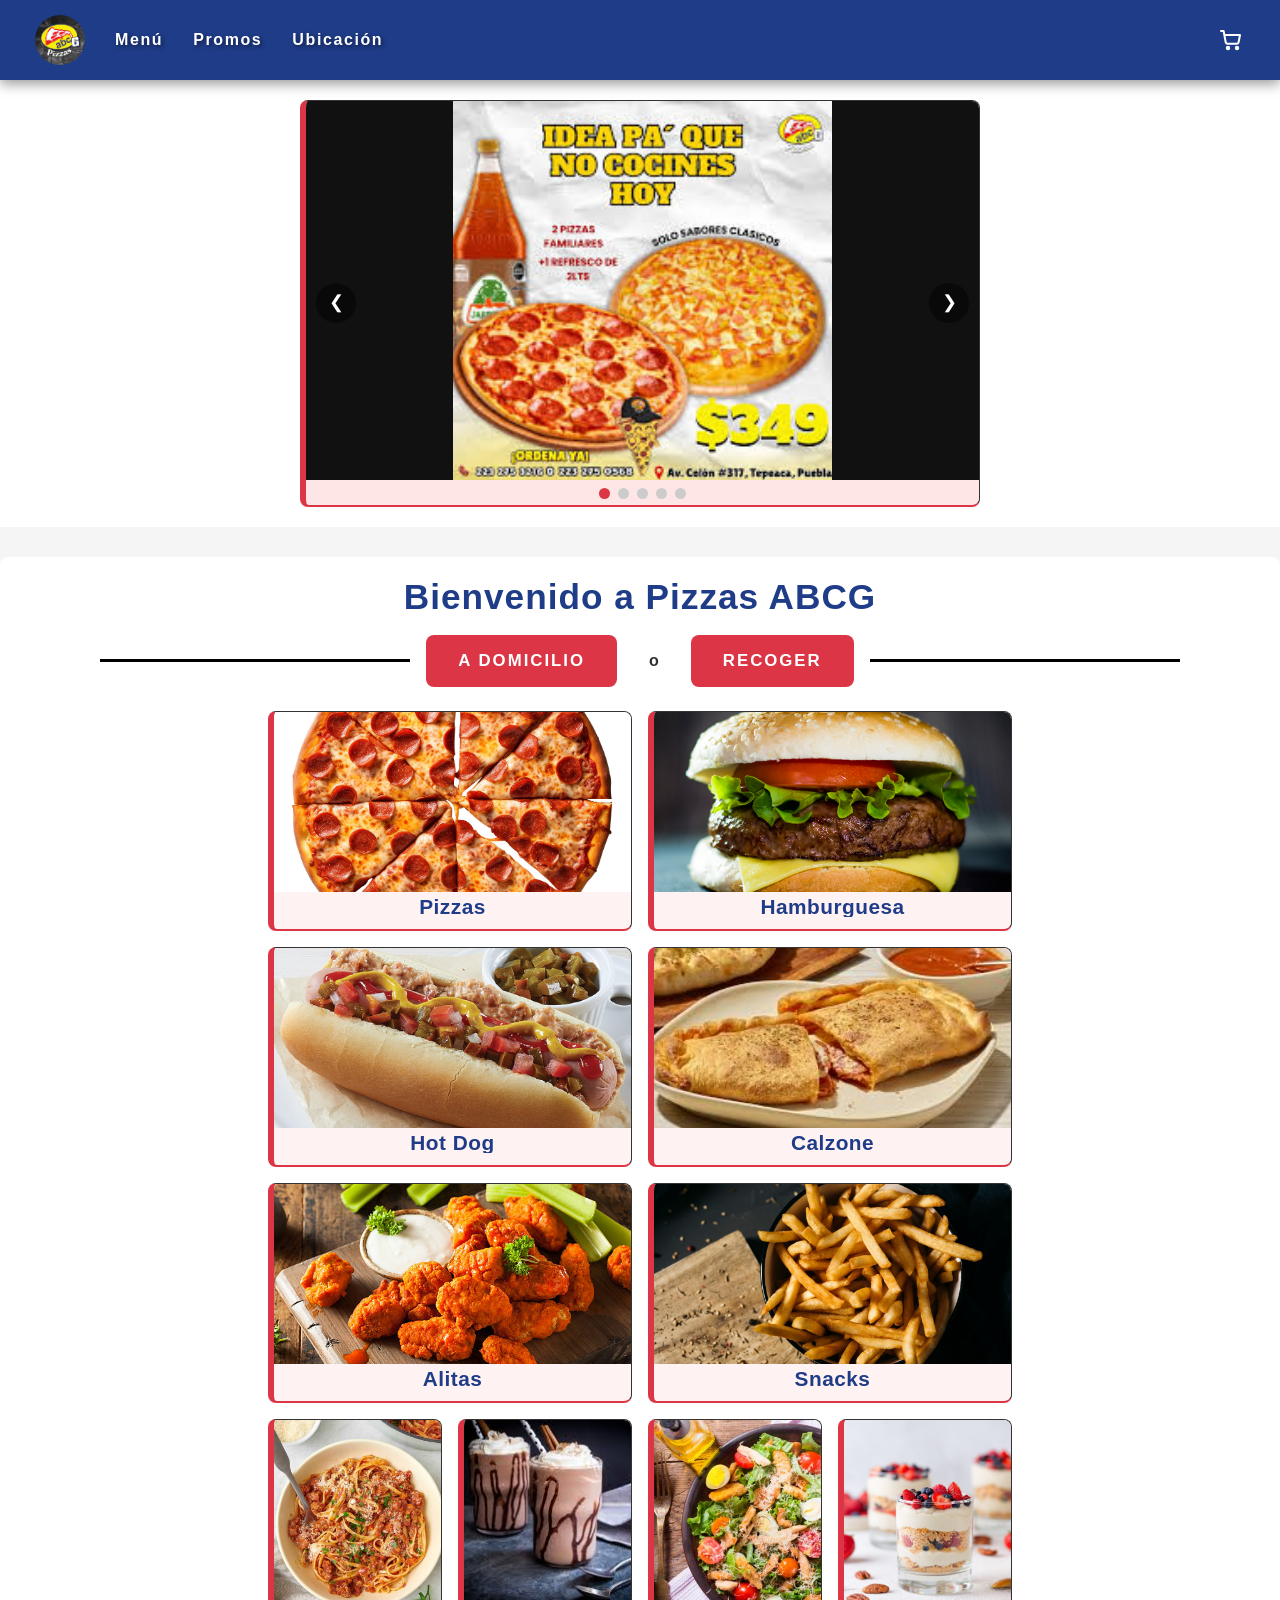
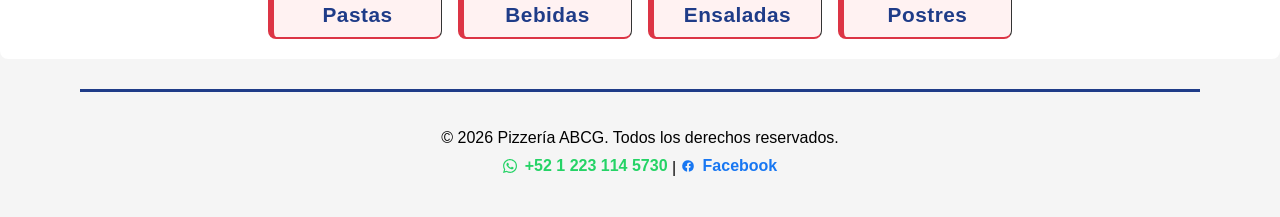
==== commit 6927405d: "Add files via upload" ====
--- a/index.html
+++ b/index.html
@@ -21,16 +21,16 @@
                 </li>
                 <li><a href="#inicio" class="nav-logo"><img src="images.jpg" alt="Logo de Pizzería ABCG" class="logo"></a></li>
                 <li><a href="#menu" class="nav-menu">Menú</a></li>
-                <li><a href="#promos" class="nav-menu">Promos</a></li>
-                <li><a href="#ubicacion" class="nav-menu">Ubicación</a></li>
+                <li><a href="promos.html" class="nav-menu">Promos</a></li>
+                <li><a href="ubicacion.html" class="nav-menu">Ubicación</a></li>
                 <div class="nav-right">
                     <a href="#carrito" class="nav-carrito">C </a>
                 </div>
             </ul>
             <div class="mobile-dropdown hidden" id="mobile-dropdown-menu">
                 <a href="index.html#menu" class="mobile-dropdown-link">Menu</a>
-                <a href="index.html#promos" class="mobile-dropdown-link">Promos</a>
-                <a href="index.html#ubicacion" class="mobile-dropdown-link">Ubicacion</a>
+                <a href="promos.html" class="mobile-dropdown-link">Promos</a>
+                <a href="ubicacion.html" class="mobile-dropdown-link">Ubicacion</a>
             </div>
         </nav>
     </header>
@@ -41,19 +41,19 @@
             <button class="slider-btn slider-prev" aria-label="Anterior">&#10094;</button>
 
             <div class="slider-track">
-                <div class="promo-slide active">
+                <div class="promo-slide active" data-promo-target="promo-2fam">
                     <img src="imagenes_menu/promos/2fam.jpg" alt="Promo 2 Pizzas Familiares">
                 </div>
-                <div class="promo-slide">
+                <div class="promo-slide" data-promo-target="promo-2med">
                     <img src="imagenes_menu/promos/2med.jpg" alt="Promo 2 Pizzas Medianas">
                 </div>
-                <div class="promo-slide">
+                <div class="promo-slide" data-promo-target="promo-comboham">
                     <img src="imagenes_menu/promos/comboham.jpg" alt="Combo Hamburguesa">
                 </div>
-                <div class="promo-slide">
+                <div class="promo-slide" data-promo-target="promo-fam-pep">
                     <img src="imagenes_menu/promos/fam-pep.jpg" alt="Pizza Familiar Pepperoni">
                 </div>
-                <div class="promo-slide">
+                <div class="promo-slide" data-promo-target="promo-fam-queso">
                     <img src="imagenes_menu/promos/fam-queso.jpg" alt="Pizza Familiar Queso">
                 </div>
             </div>
--- a/css/main.css
+++ b/css/main.css
@@ -377,32 +377,33 @@
 
 /* Estilos para items del menú con imágenes */
 .menu-item{
-    border:1px solid var(--text);
-    border-bottom:2px solid var(--link-red);
-    border-radius:8px;
+    position:relative;
+    border:none;
+    border-radius:12px;
     overflow:hidden;
     display:flex;
     flex-direction:column;
     align-items:center;
     text-align:center;
-    background: var(--card-bg-light);
-    border-left:6px solid var(--link-red);
+    background:#fff;
+    box-shadow:0 2px 8px rgba(0,0,0,0.08), 0 1px 3px rgba(0,0,0,0.05);
     transition:box-shadow 0.3s ease, transform 0.3s ease;
     height:100%;
 }
 
 .menu-item:hover{
-    box-shadow:0 8px 20px rgba(0,0,0,0.18);
-    transform:translateY(-6px);
+    box-shadow:0 8px 24px rgba(0,0,0,0.13), 0 3px 8px rgba(0,0,0,0.07);
+    transform:translateY(-4px);
 }
 
 .item-image{
     width:100%;
-    height:200px;
+    height:210px;
     overflow:hidden;
     display:flex;
     align-items:center;
     justify-content:center;
+    background:#f8f8f8;
 }
 
 .item-image img{
@@ -412,7 +413,7 @@
 }
 
 .item-info{
-    padding:12px;
+    padding:14px 16px;
     flex:1;
     display:flex;
     flex-direction:column;
@@ -436,26 +437,41 @@
 
 .item-price{
     color:var(--link-red);
-    font-size:1.0rem;
+    font-size:1.05rem;
     font-weight:700;
-    margin-bottom:8px;
-    letter-spacing: 0.1rem;
-    }
+    margin-bottom:0;
+    letter-spacing:0.05rem;
+}
+
+/* Footer de la tarjeta: precio a la izquierda, botón a la derecha */
+.item-footer{
+    display:flex;
+    align-items:center;
+    justify-content:space-between;
+    gap:8px;
+    margin-top:auto;
+    padding-top:12px;
+    width:100%;
+}
 
 .btn-add{
     background:var(--link-red);
     color:#fff;
     border:none;
-    padding:8px 16px;
-    border-radius:6px;
+    padding:8px 18px;
+    border-radius:8px;
     cursor:pointer;
     font-weight:700;
-    transition:filter 0.2s ease, transform 0.15s ease;
+    font-size:0.88rem;
+    white-space:nowrap;
+    transition:background 0.2s ease, transform 0.15s ease, box-shadow 0.2s ease;
+    box-shadow:0 2px 6px rgba(220,53,69,0.25);
 }
 
 .btn-add:hover{
-    filter:brightness(0.85);
+    background:#b02030;
     transform:translateY(-2px);
+    box-shadow:0 4px 12px rgba(220,53,69,0.35);
 }
 
 .modal-overlay{
@@ -789,6 +805,22 @@
 
 .nav-carrito{
     position:relative;
+    font-size:0;
+    line-height:1;
+    display:inline-flex;
+    align-items:center;
+    justify-content:center;
+}
+
+.nav-carrito::before{
+    content:'';
+    width:24px;
+    height:24px;
+    display:block;
+    background-repeat:no-repeat;
+    background-position:center;
+    background-size:contain;
+    background-image:url("data:image/svg+xml,%3Csvg xmlns='http://www.w3.org/2000/svg' viewBox='0 0 24 24' fill='none' stroke='%23ffffff' stroke-width='2' stroke-linecap='round' stroke-linejoin='round'%3E%3Ccircle cx='9' cy='20' r='1.2'/%3E%3Ccircle cx='18' cy='20' r='1.2'/%3E%3Cpath d='M2 3h2.6l2.1 11.2a2 2 0 0 0 2 1.6h8.9a2 2 0 0 0 2-1.6L21 7H6.2'/%3E%3C/svg%3E");
 }
 
 .nav-carrito::after{
@@ -889,6 +921,39 @@
     gap:10px;
 }
 
+.cart-qty-controls{
+    display:inline-flex;
+    align-items:center;
+    gap:8px;
+    padding:3px 6px;
+    border:1px solid #d9d9d9;
+    border-radius:999px;
+    background:#fff;
+}
+
+.cart-qty-btn{
+    width:22px;
+    height:22px;
+    border:none;
+    border-radius:50%;
+    background:#f1f1f1;
+    color:var(--header-blue);
+    font-weight:800;
+    cursor:pointer;
+    line-height:1;
+}
+
+.cart-qty-btn:hover{
+    background:#e5e5e5;
+}
+
+.cart-qty-value{
+    min-width:18px;
+    text-align:center;
+    font-weight:700;
+    color:var(--text);
+}
+
 .cart-item-side strong{
     color:var(--link-red);
 }
@@ -921,6 +986,29 @@
     display:flex;
     flex-direction:column;
     gap:10px;
+}
+
+.cart-toast{
+    position:fixed;
+    left:50%;
+    bottom:28px;
+    transform:translateX(-50%) translateY(16px);
+    background:#1f3c88;
+    color:#fff;
+    padding:10px 16px;
+    border-radius:999px;
+    font-weight:700;
+    font-size:0.9rem;
+    box-shadow:0 10px 26px rgba(0,0,0,0.22);
+    opacity:0;
+    pointer-events:none;
+    transition:opacity 0.2s ease, transform 0.2s ease;
+    z-index:1300;
+}
+
+.cart-toast.show{
+    opacity:1;
+    transform:translateX(-50%) translateY(0);
 }
 
 body.modal-open{
@@ -1075,13 +1163,127 @@
    =================================== */
 
 .menu-item.special-yellow{
-    background: rgba(255,195,0,0.15);
-    border-left-color: #FFC300;
-    border-bottom-color: #FFC300;
+    background:#fffdf4;
+    box-shadow:0 2px 8px rgba(255,193,0,0.15), 0 1px 3px rgba(0,0,0,0.05);
 }
 
 .menu-item.special-yellow:hover{
-    box-shadow:0 8px 20px rgba(255,193,0,0.25);
+    box-shadow:0 8px 24px rgba(255,193,0,0.25), 0 3px 8px rgba(0,0,0,0.07);
+}
+
+.promo-badge{
+    position:absolute;
+    top:10px;
+    left:10px;
+    z-index:3;
+    background:var(--link-red);
+    color:#fff;
+    font-size:0.74rem;
+    font-weight:800;
+    letter-spacing:0.08rem;
+    padding:5px 8px;
+    border-radius:999px;
+    box-shadow:0 4px 10px rgba(0,0,0,0.22);
+}
+
+.menu-item:target{
+    outline:3px solid var(--link-red);
+    outline-offset:3px;
+    box-shadow:0 0 0 6px rgba(220,53,69,0.18);
+}
+
+/* Tarjeta ya agregada al carrito */
+.menu-item.in-cart{
+    border-left:5px solid var(--link-red);
+    box-shadow:0 0 0 2px var(--link-red), 0 2px 8px rgba(0,0,0,0.08);
+}
+.menu-item.in-cart:hover{
+    border-left:5px solid var(--link-red);
+    box-shadow:0 0 0 2px var(--link-red), 0 8px 24px rgba(0,0,0,0.13);
+}
+.menu-item.special-yellow.in-cart{
+    border-left:5px solid #FFC300;
+    box-shadow:0 0 0 2px #FFC300, 0 2px 8px rgba(0,0,0,0.08);
+}
+.menu-item.special-yellow.in-cart:hover{
+    border-left:5px solid #FFC300;
+    box-shadow:0 0 0 2px #FFC300, 0 8px 24px rgba(255,193,0,0.25);
+}
+
+/* ===================================
+   PAGINA DE UBICACION
+   =================================== */
+
+.locations-page{
+    max-width:1120px;
+    margin:24px auto 36px;
+}
+
+.locations-grid{
+    display:grid;
+    grid-template-columns:repeat(3, minmax(0, 1fr));
+    gap:18px;
+    margin-top:20px;
+}
+
+.location-card{
+    background:#fff;
+    border-radius:12px;
+    box-shadow:0 2px 8px rgba(0,0,0,0.08), 0 1px 3px rgba(0,0,0,0.05);
+    overflow:hidden;
+    display:flex;
+    flex-direction:column;
+}
+
+.location-map-wrap{
+    background:#f5f5f5;
+    border-bottom:1px solid rgba(0,0,0,0.05);
+}
+
+.location-map{
+    display:block;
+    width:100%;
+    height:250px;
+    border:0;
+}
+
+.location-copy{
+    padding:14px 14px 16px;
+    display:flex;
+    flex-direction:column;
+    gap:10px;
+}
+
+.location-copy h2{
+    font-size:1.05rem;
+    margin:0;
+    color:var(--header-blue);
+    text-align:left;
+}
+
+.location-address{
+    margin:0;
+    color:#202124;
+    font-size:0.92rem;
+    line-height:1.45;
+    text-align:left;
+}
+
+.location-coords{
+    margin:0;
+    color:#5f6368;
+    font-size:0.88rem;
+    text-align:left;
+}
+
+.location-link{
+    align-self:flex-start;
+}
+
+@media (max-width: 980px) {
+    .locations-grid{
+        grid-template-columns:repeat(2, minmax(0, 1fr));
+    }
 }
 
 @media (max-width: 480px) {
@@ -1089,6 +1291,15 @@
         grid-template-columns: repeat(2, minmax(0, 1fr));
         gap: 10px;
         align-items: stretch;
+    }
+
+    .locations-grid{
+        grid-template-columns:1fr;
+        gap:12px;
+    }
+
+    .location-map{
+        height:220px;
     }
 
     .item-image {
@@ -1169,6 +1380,8 @@
 
 .promo-slide {
     display: none;
+    background: #111;
+    aspect-ratio: 16 / 9;
 }
 
 .promo-slide.active {
@@ -1177,8 +1390,8 @@
 
 .promo-slide img {
     width: 100%;
-    height: 220px;
-    object-fit: cover;
+    height: 100%;
+    object-fit: contain;
     object-position: center;
     display: block;
 }
@@ -1245,9 +1458,12 @@
     }
 
     .promo-slide img {
-        height: auto;
-        max-height: 320px;
-        object-fit: cover;
+        height: 100%;
+        object-fit: contain;
+    }
+
+    .promo-slide {
+        aspect-ratio: 4 / 3;
     }
 
     .slider-dots {
@@ -1257,8 +1473,8 @@
 }
 
 @media (max-width: 480px) {
-    .promo-slide img {
-        max-height: 240px;
+    .promo-slide {
+        aspect-ratio: 1 / 1;
     }
 
     .slider-btn {
